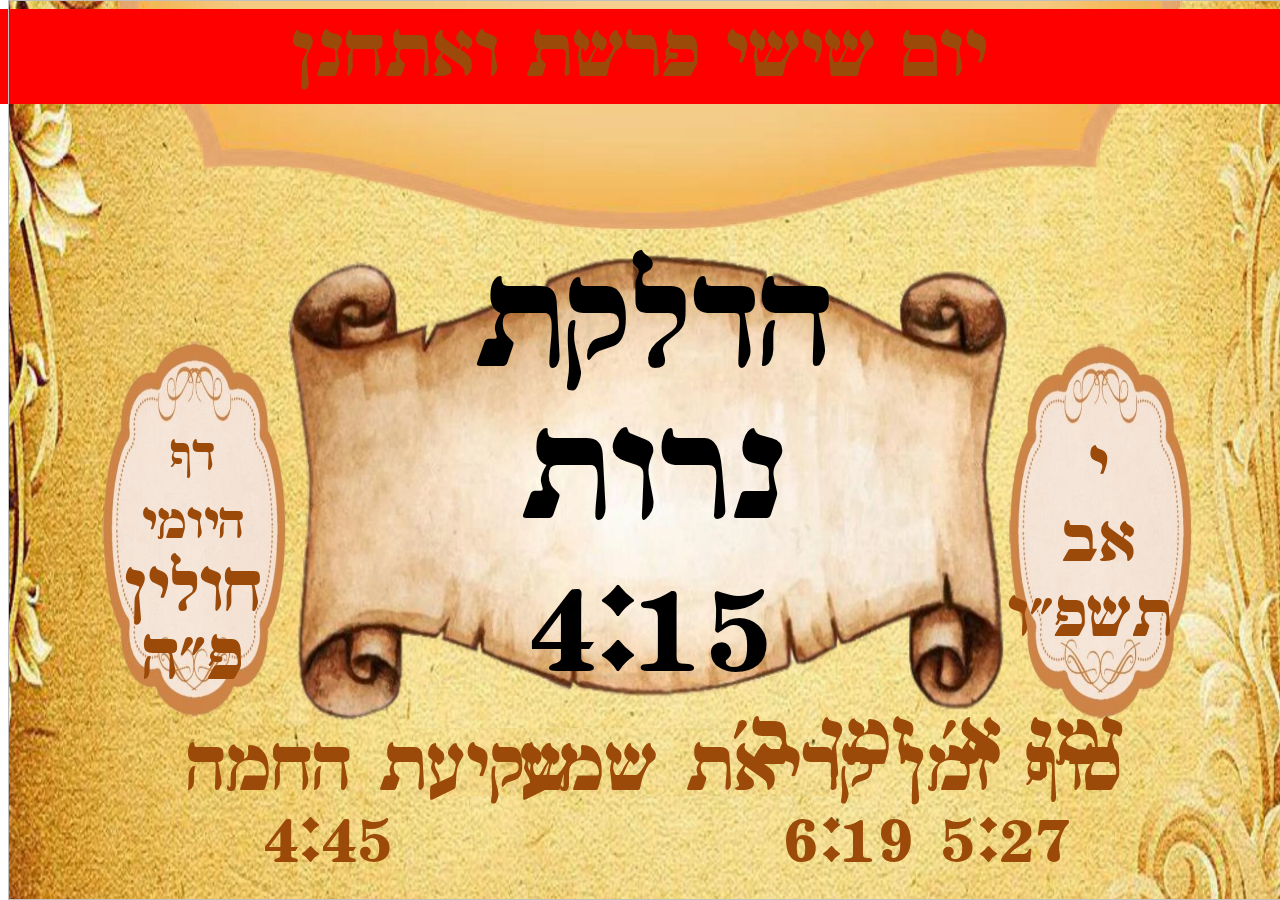
==== index.html @ e51406ac "add adar" ====
<!DOCTYPE html>
<html lang="en" dir="rtl">

<head style="margin: 0;">
    <script type="text/javascript" src="client/hebcal.js"></script>
    <meta http-equiv="Content-Type" content="text/html; charset=UTF-8">
    <link rel="stylesheet" href="index.css">
    <title>לוח תפארת משה</title>
</head>

<body>
    <div id="omer" class="container">
        <div class="inner msg" name="msg" id="msg"></div>
        <img alt="יש שגיאה במערכת" src="images/empty2.jpg" class="inner image">
        <img id="candles" class="inner candles candles-right hide" src="images/candle.jpg">
        <img id="candles" class="inner candles candles-left hide" src="images/candle.jpg">
        <img id="purim" class="inner image purim">
        <div class="day" style="background-color: red;" id="day"></div>
        <div class="time black" id="time"></div>
        <div class="middle-box">
            <div class="daf">
                <div class="daf-title">דף היומי</div>
                <div id="masechta"></div>
                <div id="daf"></div>
            </div>
            <div class="date" id="date">
                <div id="day-of-month"></div>
                <div id="month"></div>
                <div id="year"></div>
            </div>
        </div>
        <div class="title title-shma">
            סוף זמן קריאת שמע
        </div>
            <div class="box-shma">
            <div class="shma2" id="shma2"></div>
            <div class="shma1" id="shma1"></div>       
        </div>
        <div class="title title-shkiah">
            שקיעת החמה
        </div>
        <div class="shkiah" id="shkiah"></div>
        <div class="size" id="size" </div>
        
    </div>

    <script src="tehilim-conf.js"></script>
    <script src="index.js"></script>
</body>

</html>
---- index.css ----
@font-face {
    font-family: Guttman;
    src: url(fonts/Guttman\ Drogolin-Bold.ttf);
}


.container {
    /* font-family :'Times New Roman', Times, serif; */
    font-family: Guttman;
    width: 100%; 
    height: 100%; 
    display: flex;
    font-size: 1.1rem;
}

.inner {
    position: fixed;
}

.black {
    color: black;
}

.red {
    color: red;
}

.image {
    width: 100%; 
    height: 100%; 
    top: 0; 
    left: 0;
}

.purim {
    transition: margin-right 12s 15s;
    z-index: 100;
}

.msg {
    text-align: center;
    align-items: center;
    z-index: 100;
    top: 32vh;
    left: 27vw;
    width: 47vw;
    height: 43vh;
    display: inline-flex;
    flex-direction: column;
    justify-content: center;
    line-height: 110%;
}


.time {
    font-size: 9.5rem;
    color: black;
    position: absolute;
    top: 6vh;
    width: 100vw;
    text-align: center;
    align-items: center;
    display: inline-flex;
    justify-content: space-around;
    flex-direction: column;
}

.day {
    font-size: 4.5rem;
    color: rgba(155,74,9,255);
    position: absolute;
    top: 1vh;
    width: 100vw;
    text-align: center;
    align-items: center;
    display: inline-flex;
    justify-content: space-around;
    flex-direction: column;
}

.middle-box {
    font-size: 3.4rem;
    color: rgba(155,74,9,255);
    position: absolute;
    top: 48vh;
    width: 82.3vw;
    right: 9vw;
    text-align: center;
    align-items: stretch;
    display: inline-flex;
    justify-content: space-between;
    flex-direction: row-reverse;
    flex-wrap: wrap;
}

.daf {
    /* width: 44%; */
    width: 14%;
    text-align: center;
    position: relative;
    flex-direction: column;
    justify-content: center;
    line-height: 99%;
    font-size: 4.3rem;
    margin-top: -1vh;
}

.date {
    width: 14%;
    text-align: center;
    position: relative;
    display: inline-flex;
    flex-direction: column;
    justify-content: center;
    line-height: 120%;
    font-size: 3.9rem;
    margin-top: -4vh;
}
.title {
    color: rgba(155,74,9,255);
    position: absolute;
    text-align: center;
    align-items: stretch;
    display: inline-flex;
    justify-content: space-evenly;
    flex-direction: row-reverse;
    flex-wrap: wrap;
    font-size: 4.6rem;
}

.title-shma {
    right: 13vw;
    bottom: 9vh;

}

.title-shkiah {
    left: 14vw;
    bottom: 9vh;

}


.box-shma {
    color: rgba(155,74,9,255);
    position: absolute;
    bottom: 1vh;
    right: 3%;
    width: 50%;
    text-align: center;
    align-items: stretch;
    display: inline-flex;
    justify-content: space-evenly;
    flex-direction: row-reverse;
    flex-wrap: wrap;
    font-size: 4.6rem;
}

.size {
    position: absolute;
    top: 5vh;
    left: 1vw;
}

.shkiah {
    color: rgba(155,74,9,255);
    position: absolute;
    bottom: 1vh;
    left: 20%;
    text-align: center;
    align-items: stretch;
    display: inline-flex;
    justify-content: space-evenly;
    flex-direction: row-reverse;
    flex-wrap: wrap;
    font-size: 4.6rem;
}

.shma2 {
    width: 44%;
    text-align: initial;
}

.shma1 {
    width: 44%;
    text-align: left;
}

.hide {
   visibility: hidden; 
}

.candles {
    width: 10%; 
    height: 20%; 
    top: 16vh; 
    z-index: 999999;
    -webkit-filter: blur(5px); /* Safari 6.0 - 9.0 */
    filter: blur(5px);
    opacity: 0.2;
}

.candles-right {
    right: 10vw;
}

.candles-left {
    left: 10vw;
}

.up {
    z-index: 999;
}

.daf-title {
    font-size: 3rem;
}

.blue {
    color: black;
    text-shadow: 3px -3px white;
}

.image-purim {
    width: 171%;
    height: 165%;
    top: -41%;
    left: -37%;
}

@media screen and (max-width: 1500px) and (max-height: 600px) {
    
    .box-shma {
        font-size: 2.6rem;
    }
    
    .shkiah {
        font-size: 2.6rem;
    }

    .day {
        font-size: 3rem;
    }

    .time {
        font-size: 3rem;
        top: 10vh;
    }

    .title {
        bottom: 8vh;
        font-size: 2.6rem;
    }

    .middle-box {
        font-size: 2rem;
        top: 43vh;
        right: 10vw;

    }

    .msg {
        top: 27vh;
    }
    
    .daf {
        font-size: 2rem
    }

    .date {
        font-size: 2rem
    }

    .daf-title {
        font-size: 2rem;
    }
  }

  @media (orientation: portrait) {
    
    .box-shma {
        bottom: 10vh;
        width: 100%;
    }
    
    .shkiah {
        width: 55%;
        bottom: 2vh;
    }

    .title-shkiah {
        bottom: 5vh;
        width: 65%;
    }

    .day {
        font-size: 5rem;
    }

    .title {
        /* bottom: 4vh;
        font-size: 2.6rem; */
    }

    .title-shma {
        right: 19vw;
        bottom: 13vh;
    }
  }
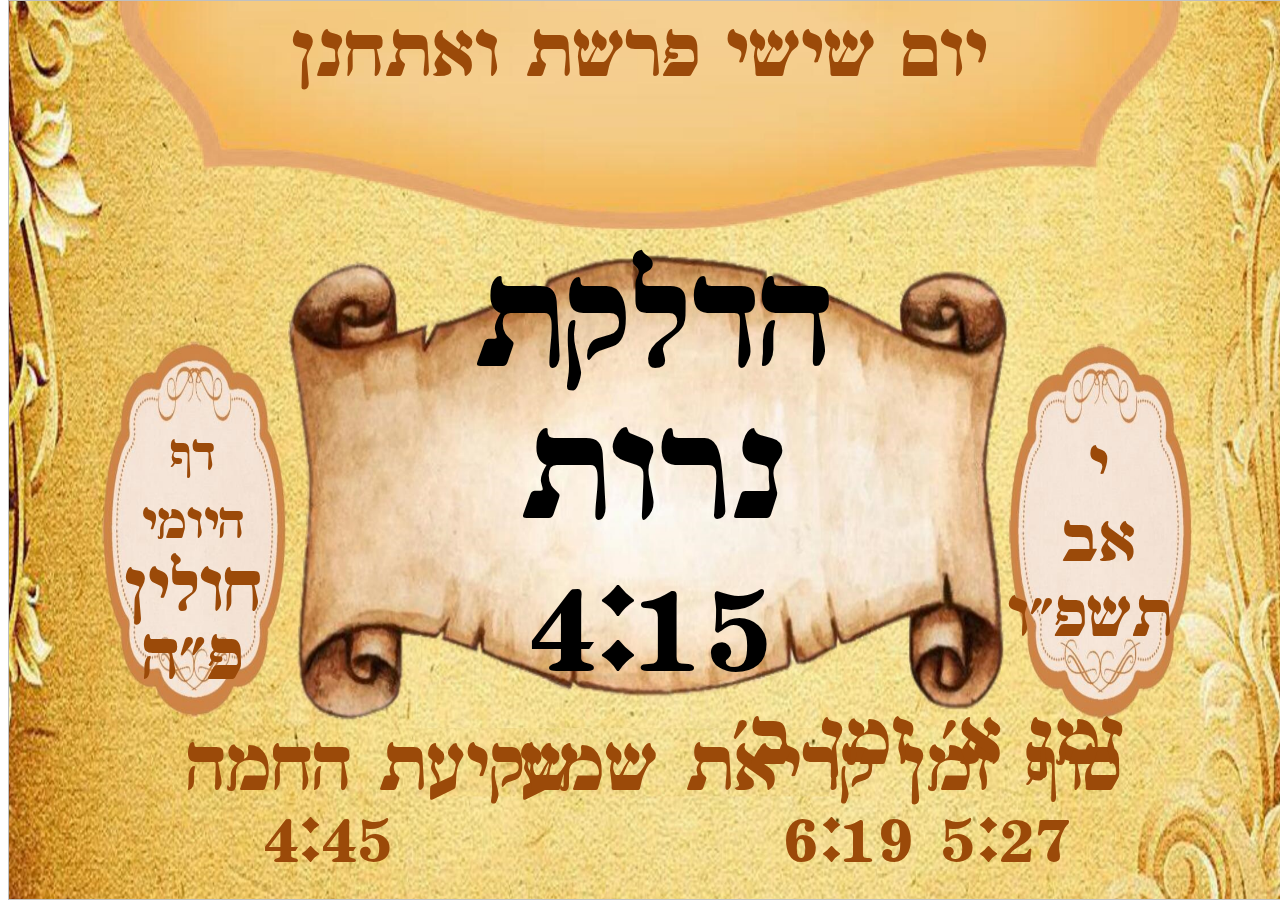
==== commit 82c9691c: "add adar" ====
--- a/index.html
+++ b/index.html
@@ -11,11 +11,11 @@
 <body>
     <div id="omer" class="container">
         <div class="inner msg" name="msg" id="msg"></div>
-        <img alt="יש שגיאה במערכת" src="images/empty2.jpg" class="inner image">
+        <img id="main-img" alt="יש שגיאה במערכת" src="images/empty2.jpg" class="inner image">
         <img id="candles" class="inner candles candles-right hide" src="images/candle.jpg">
         <img id="candles" class="inner candles candles-left hide" src="images/candle.jpg">
         <img id="purim" class="inner image purim">
-        <div class="day" style="background-color: red;" id="day"></div>
+        <div class="day" id="day"></div>
         <div class="time black" id="time"></div>
         <div class="middle-box">
             <div class="daf">
--- a/index.css
+++ b/index.css
@@ -32,6 +32,14 @@
     left: 0;
 }
 
+.image-adar {
+    width: 171%;
+    height: 165%;
+    top: -41%;
+    left: -37%;
+}
+
+
 .purim {
     transition: margin-right 12s 15s;
     z-index: 100;
@@ -49,7 +57,41 @@
     flex-direction: column;
     justify-content: center;
     line-height: 110%;
-}
+    transition: all 2.5s;
+    
+}
+
+.msg-adar {
+    text-align: center;
+    align-items: center;
+    z-index: 100;
+    top: 40vh;
+    left: 27vw;
+    width: 47vw;
+    height: 43vh;
+    line-height: 100%;
+}
+
+.chars-adar {
+    animation-name: simcha;
+    animation-duration: 5s;
+    animation-delay: 2s;
+}
+/* div {
+    color: red;
+    position: relative;
+    animation-name: example;
+    animation-duration: 4s;
+    animation-delay: 2s;
+  } */
+  
+  @keyframes simcha {
+    0%   {color:red; left:0px; top:0px;}
+    25%  {color:yellow; left:200px; top:0px;}
+    50%  {color:blue; left:200px; top:200px;}
+    75%  {color:green; left:0px; top:200px;}
+    100% {color:red; left:0px; top:0px;}
+  }
 
 
 .time {
@@ -221,12 +263,6 @@
     text-shadow: 3px -3px white;
 }
 
-.image-purim {
-    width: 171%;
-    height: 165%;
-    top: -41%;
-    left: -37%;
-}
 
 @media screen and (max-width: 1500px) and (max-height: 600px) {
     
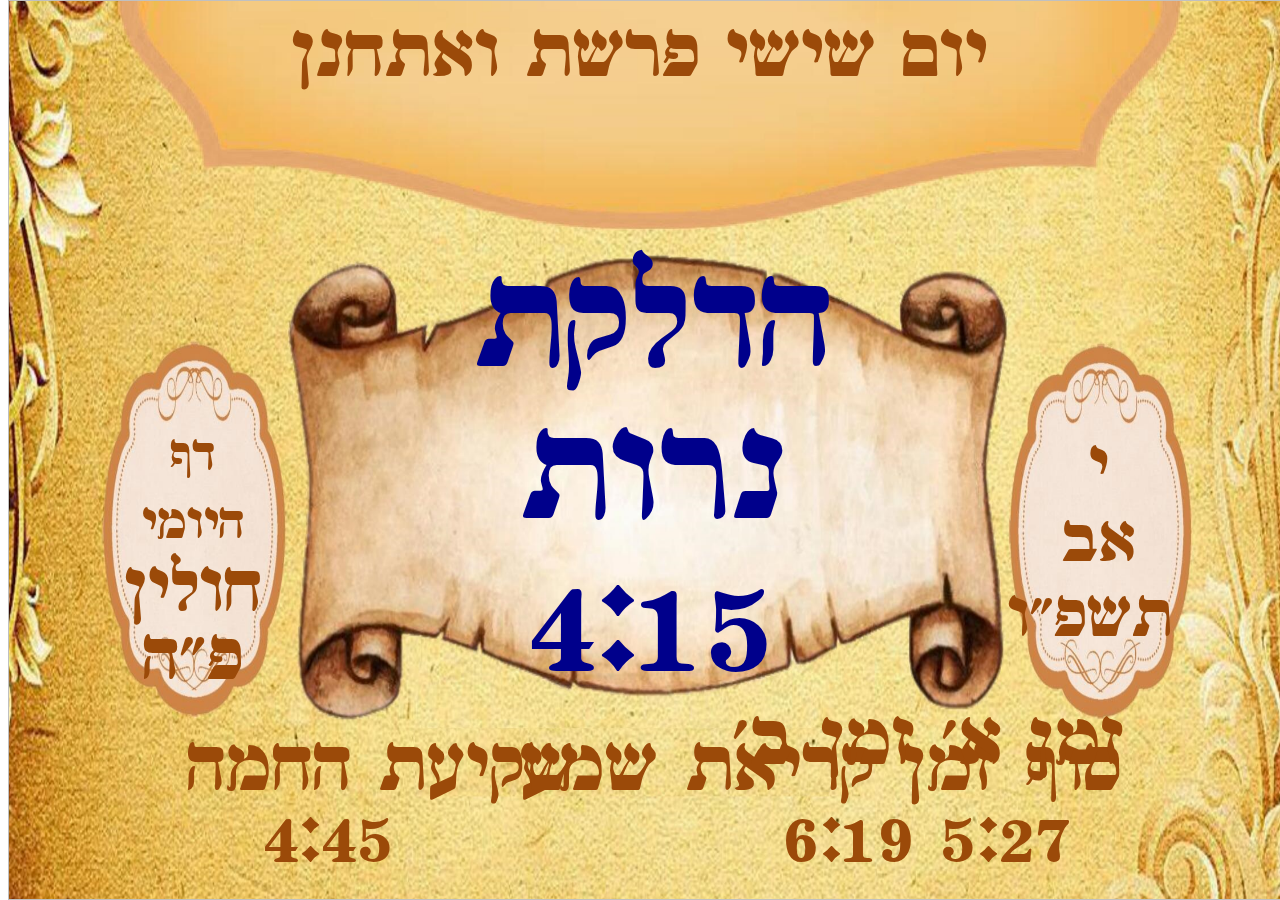
==== commit f3100fc4: "add p[romt to update nerot time" ====
--- a/index.html
+++ b/index.html
@@ -9,38 +9,38 @@
 </head>
 
 <body>
-    <div id="omer" class="container">
+    <div id="omer" class="container" ondblclick="setAndGetNerotToTheStorage()">
         <div class="inner msg" name="msg" id="msg"></div>
         <img id="main-img" alt="יש שגיאה במערכת" src="images/empty2.jpg" class="inner image">
         <img id="candles" class="inner candles candles-right hide" src="images/candle.jpg">
         <img id="candles" class="inner candles candles-left hide" src="images/candle.jpg">
         <img id="purim" class="inner image purim">
-        <div class="day" id="day"></div>
-        <div class="time black" id="time"></div>
-        <div class="middle-box">
-            <div class="daf">
+        <div class="dth day" id="day"></div>
+        <div class="dth time black" id="time"></div>
+        <div class="dth middle-box">
+            <div class="dth daf">
                 <div class="daf-title">דף היומי</div>
                 <div id="masechta"></div>
                 <div id="daf"></div>
             </div>
-            <div class="date" id="date">
+            <div class="dth date" id="date">
                 <div id="day-of-month"></div>
                 <div id="month"></div>
                 <div id="year"></div>
             </div>
         </div>
-        <div class="title title-shma">
+        <div class="dth title title-shma">
             סוף זמן קריאת שמע
         </div>
-            <div class="box-shma">
+            <div class="dth box-shma">
             <div class="shma2" id="shma2"></div>
             <div class="shma1" id="shma1"></div>       
         </div>
-        <div class="title title-shkiah">
+        <div class="dth title title-shkiah">
             שקיעת החמה
         </div>
-        <div class="shkiah" id="shkiah"></div>
-        <div class="size" id="size" </div>
+        <div class="dth shkiah" id="shkiah"></div>
+        <div class="size" id="size"></div>
         
     </div>
 
--- a/index.css
+++ b/index.css
@@ -10,7 +10,7 @@
     width: 100%; 
     height: 100%; 
     display: flex;
-    font-size: 1.1rem;
+    /* font-size: 1.1rem; */
 }
 
 .inner {
@@ -37,6 +37,7 @@
     height: 165%;
     top: -41%;
     left: -37%;
+    transition: all 2.5s;
 }
 
 
@@ -49,6 +50,7 @@
     text-align: center;
     align-items: center;
     z-index: 100;
+    /* font-size: 4.2vw; */
     top: 32vh;
     left: 27vw;
     width: 47vw;
@@ -57,7 +59,7 @@
     flex-direction: column;
     justify-content: center;
     line-height: 110%;
-    transition: all 2.5s;
+    /* transition: all 2.5s; */
     
 }
 
@@ -65,11 +67,12 @@
     text-align: center;
     align-items: center;
     z-index: 100;
-    top: 40vh;
-    left: 27vw;
-    width: 47vw;
-    height: 43vh;
+    top: 18vh;
+    right: 12vw;
+    width: 80vw;
+    height: 80vh;
     line-height: 100%;
+    transition: all 2.5s;
 }
 
 .chars-adar {
@@ -228,10 +231,6 @@
     text-align: left;
 }
 
-.hide {
-   visibility: hidden; 
-}
-
 .candles {
     width: 10%; 
     height: 20%; 
@@ -264,6 +263,11 @@
 }
 
 
+.hide {
+    visibility: hidden; 
+ }
+
+
 @media screen and (max-width: 1500px) and (max-height: 600px) {
     
     .box-shma {
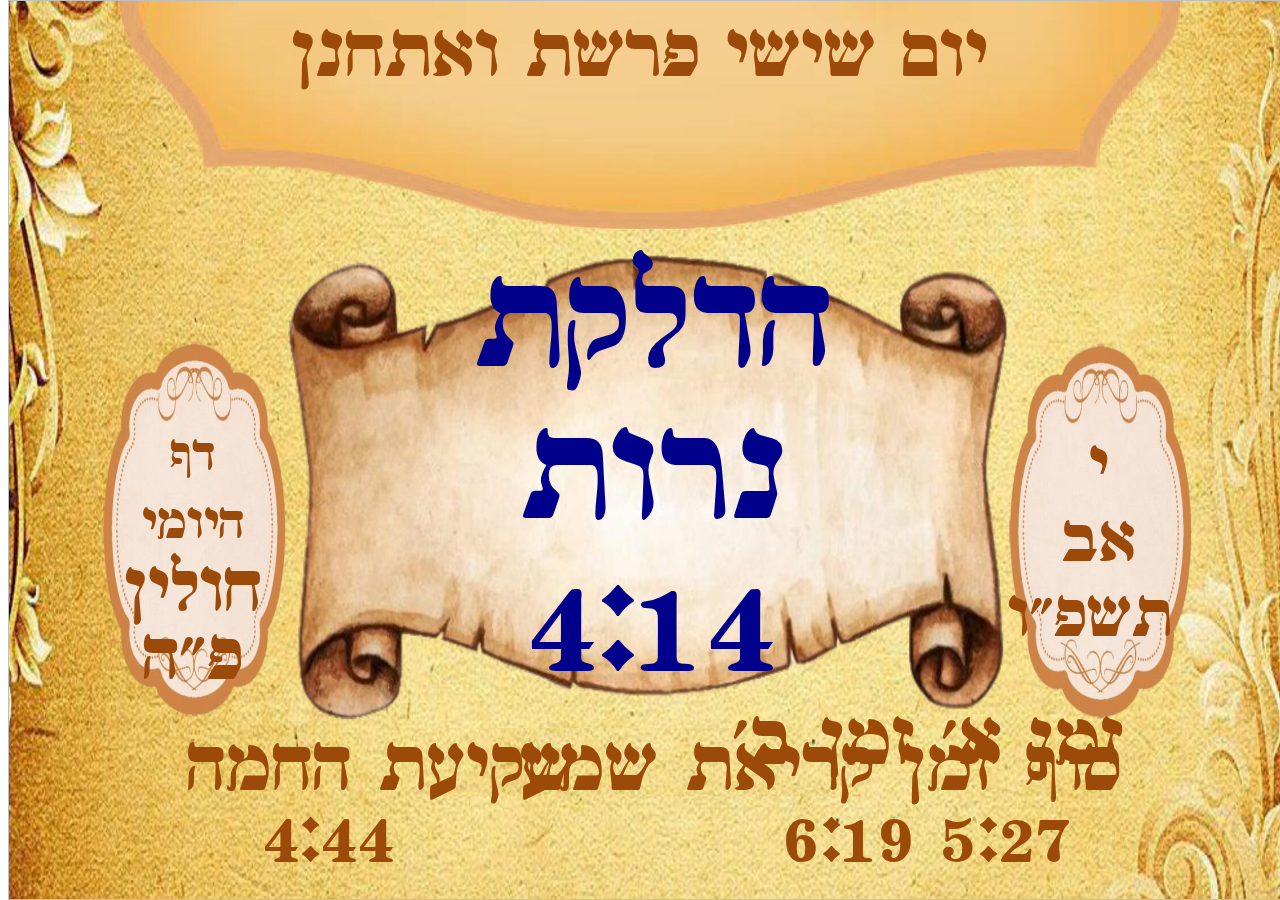
==== commit 99b81933: "try to fix Shtibele screen" ====
--- a/index.html
+++ b/index.html
@@ -36,7 +36,7 @@
             <div class="shma2" id="shma2"></div>
             <div class="shma1" id="shma1"></div>       
         </div>
-        <div class="dth title title-shkiah">
+        <div class="dth title title-shkiah" id="title">
             שקיעת החמה
         </div>
         <div class="dth shkiah" id="shkiah"></div>
--- a/index.css
+++ b/index.css
@@ -316,6 +316,55 @@
     }
   }
 
+
+  @media screen and (width: 960) and (height: 540) {
+    
+    .box-shma {
+        font-size: 2.6rem;
+    }
+    
+    .shkiah {
+        font-size: 2.6rem;
+    }
+
+    .day {
+        font-size: 3rem;
+    }
+
+    .time {
+        font-size: 3rem;
+        top: 10vh;
+    }
+
+    .title {
+        bottom: 8vh;
+        font-size: 2.6rem;
+    }
+
+    .middle-box {
+        font-size: 2rem;
+        top: 43vh;
+        right: 10vw;
+
+    }
+
+    .msg {
+        top: 27vh;
+    }
+    
+    .daf {
+        font-size: 2rem
+    }
+
+    .date {
+        font-size: 2rem
+    }
+
+    .daf-title {
+        font-size: 2rem;
+    }
+  }
+
   @media (orientation: portrait) {
     
     .box-shma {
